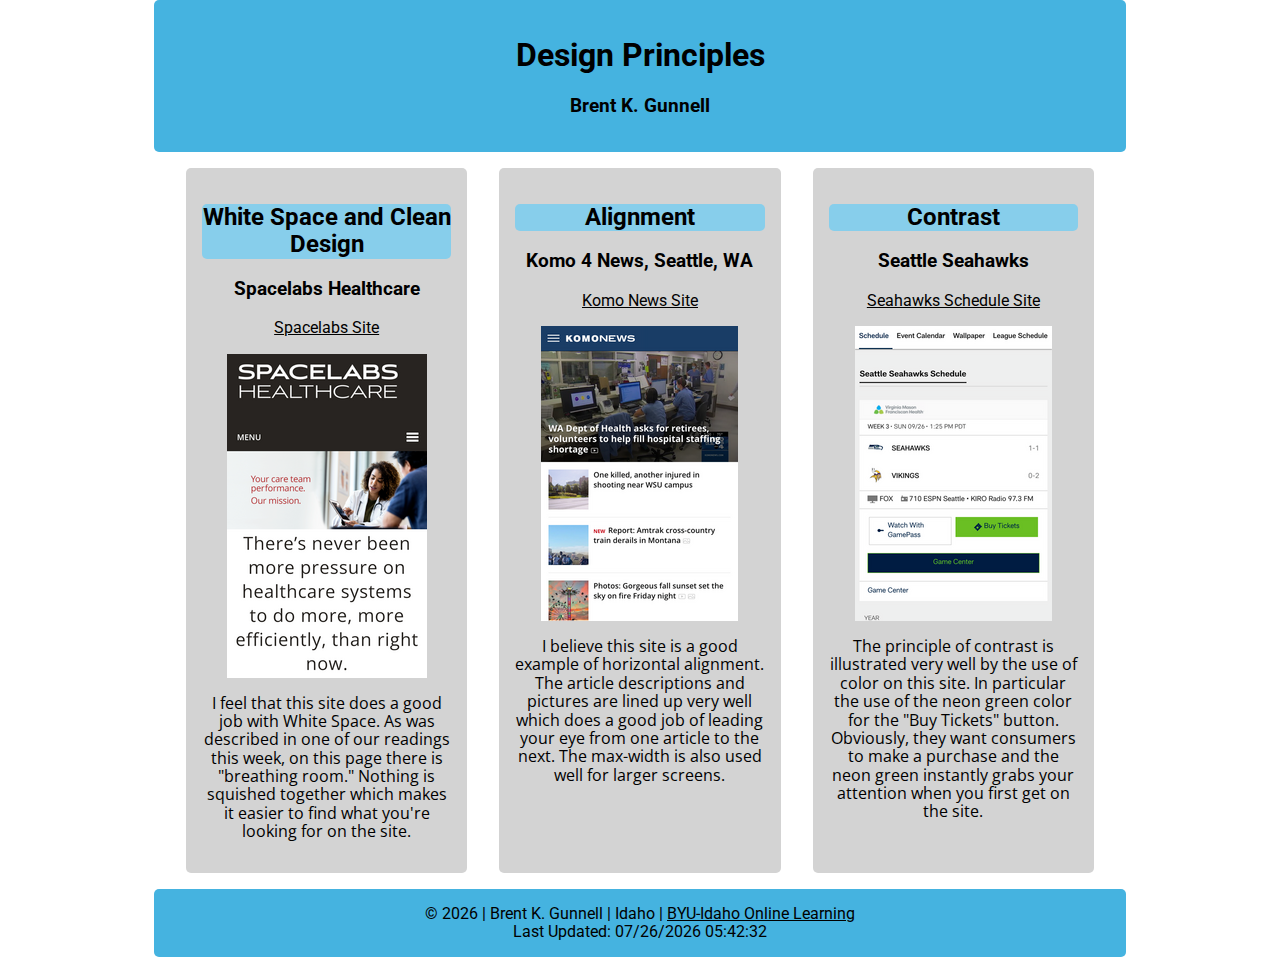
==== lesson2/design-principles.html @ 0dac767b "Week2 Final Push" ====
<!DOCTYPE html>
<html lang="en">
  <head>
    <meta charset="UTF-8" />
    <meta http-equiv="X-UA-Compatible" content="IE=edge" />
    <meta name="viewport" content="width=device-width, initial-scale=1.0" />
    <meta
      name="description"
      content="This page shows examples of good design principles. Ultimately this is ironic, since I am awful at web design."
    />
    <title>Design Principles Assignment</title>
    <link rel="stylesheet" href="../css/normalize.css" />
    <link rel="preconnect" href="https://fonts.googleapis.com" />
    <link rel="preconnect" href="https://fonts.gstatic.com" crossorigin />
    <link
      href="https://fonts.googleapis.com/css2?family=Open+Sans&family=Roboto&display=swap"
      rel="stylesheet"
    />
    <link href="css/design.css" rel="stylesheet" type="text/css" />
    <script defer src="js/dates2.js"></script>
  </head>
  <body>
    <header>
      <h1>Design Principles</h1>
      <h3>Brent K. Gunnell</h3>
    </header>
    <nav></nav>
    <main>
      <section>
        <h2>White Space and Clean Design</h2>
        <h3>Spacelabs Healthcare</h3>
        <a href="https://spacelabshealthcare.com" target="_blank"
          >Spacelabs Site</a
        >
        <img src="images/rsz_1wwwspacelabshealthcarecom_.png" />
        <p>
          I feel that this site does a good job with White Space. As was
          described in one of our readings this week, on this page there is
          "breathing room." Nothing is squished together which makes it easier
          to find what you're looking for on the site.
        </p>
      </section>
      <section>
        <h2>Alignment</h2>
        <h3>Komo 4 News, Seattle, WA</h3>
        <a href="https://komonews.com" target="_blank">Komo News Site</a>
        <img src="images/rsz_1rsz_komonewscom_.png" />
        <p>I believe this site is a good example of horizontal alignment.  The article descriptions
          and pictures are lined up very well which does a good job of leading your eye from one article 
          to the next.  The max-width is also used well for larger screens. 
        </p>
      </section>
      <section>
        <h2>Contrast</h2>
        <h3>Seattle Seahawks</h3>
        <a href="https://www.seahawks.com/schedule/" target="_blank"
          >Seahawks Schedule Site</a
        >
        <img src="images/rsz_rsz_wwwseahawkscom_schedule_.png" />
        <p>
          The principle of contrast is illustrated very well by the use of color
          on this site. In particular the use of the neon green color for the
          "Buy Tickets" button. Obviously, they want consumers to make a
          purchase and the neon green instantly grabs your attention when you
          first get on the site.
        </p>
      </section>
    </main>
    <footer>
      &copy; <span id="copyrightyear"></span> | Brent K. Gunnell | Idaho |
      <a href="https://www.byui.edu/online" target="_blank"
        >BYU-Idaho Online Learning</a
      >
      <br />
      Last Updated: <span id="modified"></span>
    </footer>
  </body>
</html>
---- lesson2/css/design.css ----
/* phone view/baseline*/

main {
  max-width: 940px;
  margin: 0 auto;
  display: grid;
  grid-template-columns: 1fr;
}

header {
  border-radius: 5px;
  text-align: center;
  max-width: 940px;
  margin: 0 auto;
  padding: 1em;
  background-color: #45b3e0;
  font-family: "Roboto", sans-serif;
}


section h2 {
  background-color: #87ceeb;
  border-radius: 5px;
}

section {
  text-align: center;
  padding: 1em;
  background-color: lightgray;
  margin: 1rem;
  border-radius: 5px;
  font-family: "Roboto", sans-serif;
}

a:link,
a:visited {
  color: black;
}

img {
  display: block;
  margin: 0 auto;
  margin-top: 1rem;
}

p {
  font-family: "Open Sans";
}

footer {
  text-align: center;
  border-radius: 5px;
  max-width: 940px;
  margin: 0 auto;
  padding: 1em;
  background-color: #45b3e0;
  font-family: "Roboto", sans-serif;
}

/*Tablet view/midsize*/
@media only screen and (min-width: 37.5em) {
  main {
    grid-template-columns: 1fr 1fr;
  }
  section:nth-child(3) {
    grid-column: span 2;
  }
}
/*Desktop/laptop view/large*/
@media only screen and (min-width: 60em) {
  main {
    grid-template-columns: 1fr 1fr 1fr;
  }
  section:nth-child(3) {
    grid-column: span 1;
  }
}
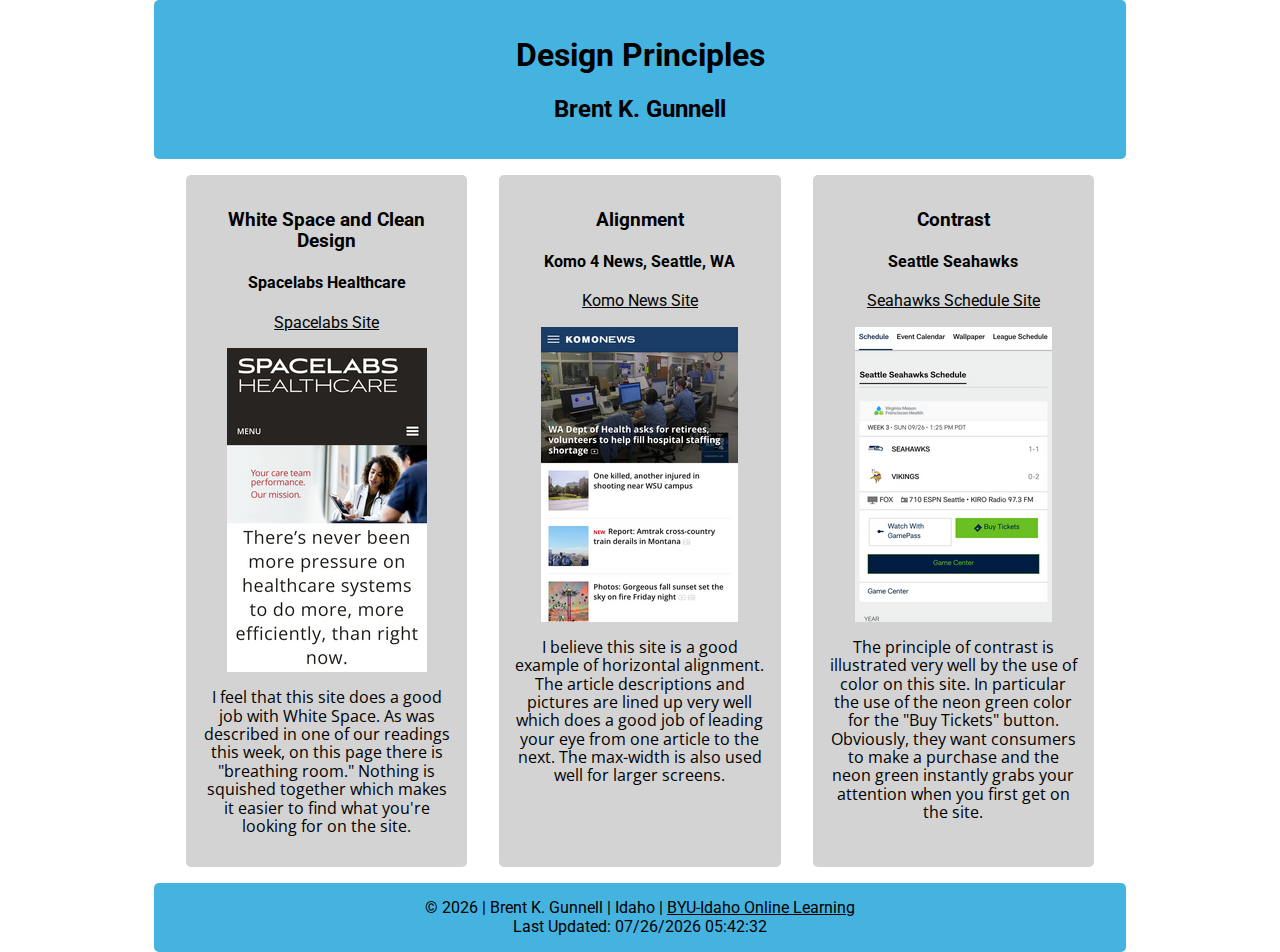
==== commit 2ed1a99b: "Changes April 18" ====
--- a/lesson2/design-principles.html
+++ b/lesson2/design-principles.html
@@ -22,17 +22,17 @@
   <body>
     <header>
       <h1>Design Principles</h1>
-      <h3>Brent K. Gunnell</h3>
+      <h2>Brent K. Gunnell</h2>
     </header>
     <nav></nav>
     <main>
       <section>
-        <h2>White Space and Clean Design</h2>
-        <h3>Spacelabs Healthcare</h3>
+        <h3>White Space and Clean Design</h3>
+        <h4>Spacelabs Healthcare</h4>
         <a href="https://spacelabshealthcare.com" target="_blank"
           >Spacelabs Site</a
         >
-        <img src="images/rsz_1wwwspacelabshealthcarecom_.png" />
+        <img src="images/rsz_1wwwspacelabshealthcarecom_.png" alt="spacelabs website"/>
         <p>
           I feel that this site does a good job with White Space. As was
           described in one of our readings this week, on this page there is
@@ -41,22 +41,22 @@
         </p>
       </section>
       <section>
-        <h2>Alignment</h2>
-        <h3>Komo 4 News, Seattle, WA</h3>
+        <h3>Alignment</h3>
+        <h4>Komo 4 News, Seattle, WA</h4>
         <a href="https://komonews.com" target="_blank">Komo News Site</a>
-        <img src="images/rsz_1rsz_komonewscom_.png" />
+        <img src="images/rsz_1rsz_komonewscom_.png" alt="komo news seattle website"/>
         <p>I believe this site is a good example of horizontal alignment.  The article descriptions
           and pictures are lined up very well which does a good job of leading your eye from one article 
           to the next.  The max-width is also used well for larger screens. 
         </p>
       </section>
       <section>
-        <h2>Contrast</h2>
-        <h3>Seattle Seahawks</h3>
+        <h3>Contrast</h3>
+        <h4>Seattle Seahawks</h4>
         <a href="https://www.seahawks.com/schedule/" target="_blank"
           >Seahawks Schedule Site</a
         >
-        <img src="images/rsz_rsz_wwwseahawkscom_schedule_.png" />
+        <img src="images/rsz_rsz_wwwseahawkscom_schedule_.png" alt="Seattle Seahawks Schedule website"/>
         <p>
           The principle of contrast is illustrated very well by the use of color
           on this site. In particular the use of the neon green color for the
